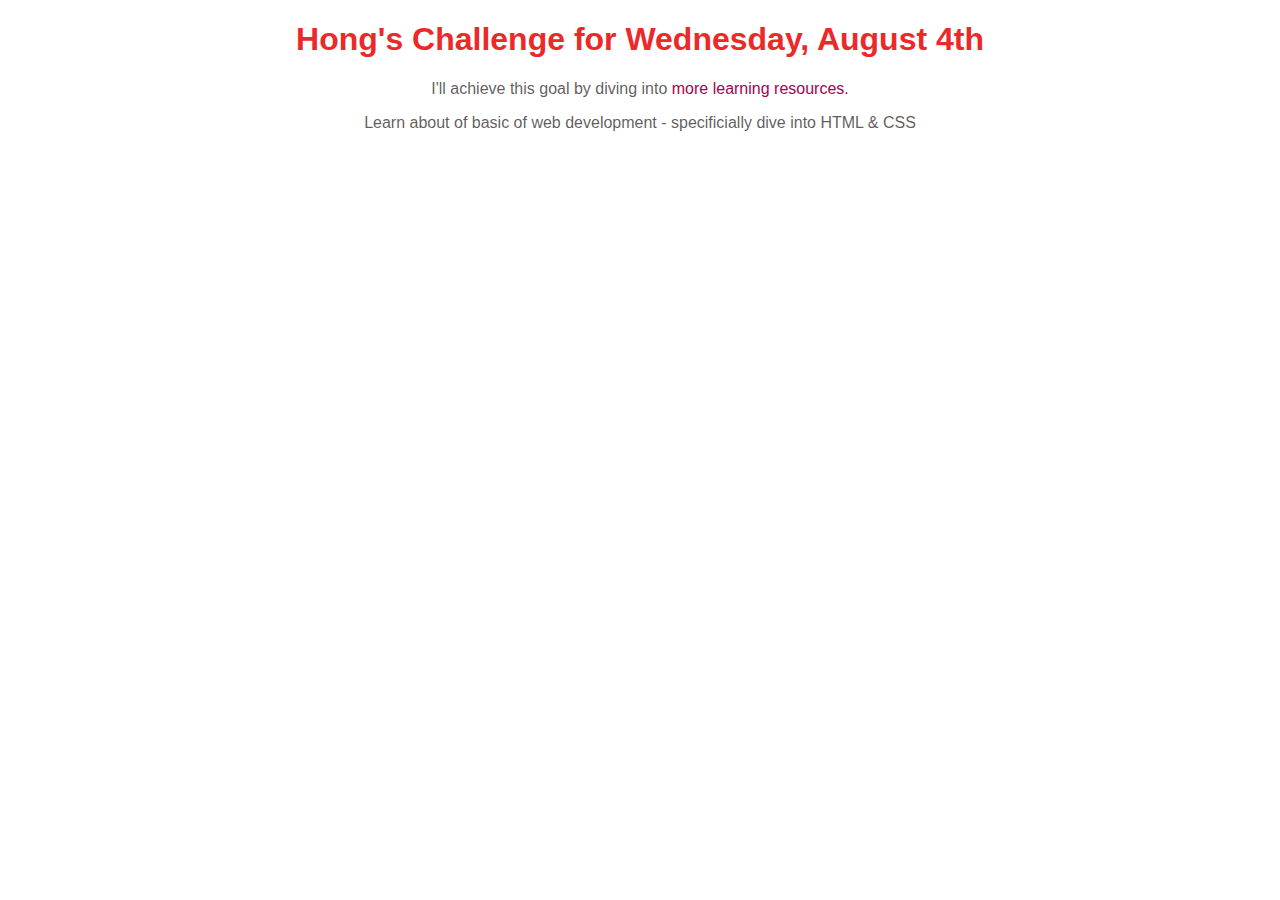
==== web/index.html @ 6be19866 "#1 add index.html" ====
<!DOCTYPE html>
<html>
  <head>
    <style>
      h1 {
        font-family: "Gill Sans", "Gill Sans MT", Calibri, "Trebuchet MS",
          sans-serif;
        text-align: center;
        color: rgb(236, 41, 41);
      }
      p {
        font-family: sans-serif;
        text-align: center;
        color: rgba(26, 17, 18, 0.705);
        background-color: ;
      }
      a {
        color: rgb(167, 1, 78);
        text-decoration: none;
      }
      a:hover {
        text-decoration: underline;
      }
    </style>
    <title>My Daily Challenge</title>
    <body>
      <h1>Hong's Challenge for Wednesday, August 4th</h1>
      <p>
        I'll achieve this goal by diving into
        <a href="https://www.google.com">more learning resources.</a>
      </p>
      <p>
        Learn about of basic of web development - specificially dive into HTML &
        CSS
      </p>
    </body>
  </head>
</html>
<style>
  a {
    color: rgb(167, 1, 78);
    text-decoration: none;
  }

  a:hover {
    text-decoration: underline;
  }
</style>
<!--
   font-family 정보 확인:
  https://developer.mozilla.org/ko/docs/Learn/CSS/CSS_layout/Introduction 
-->
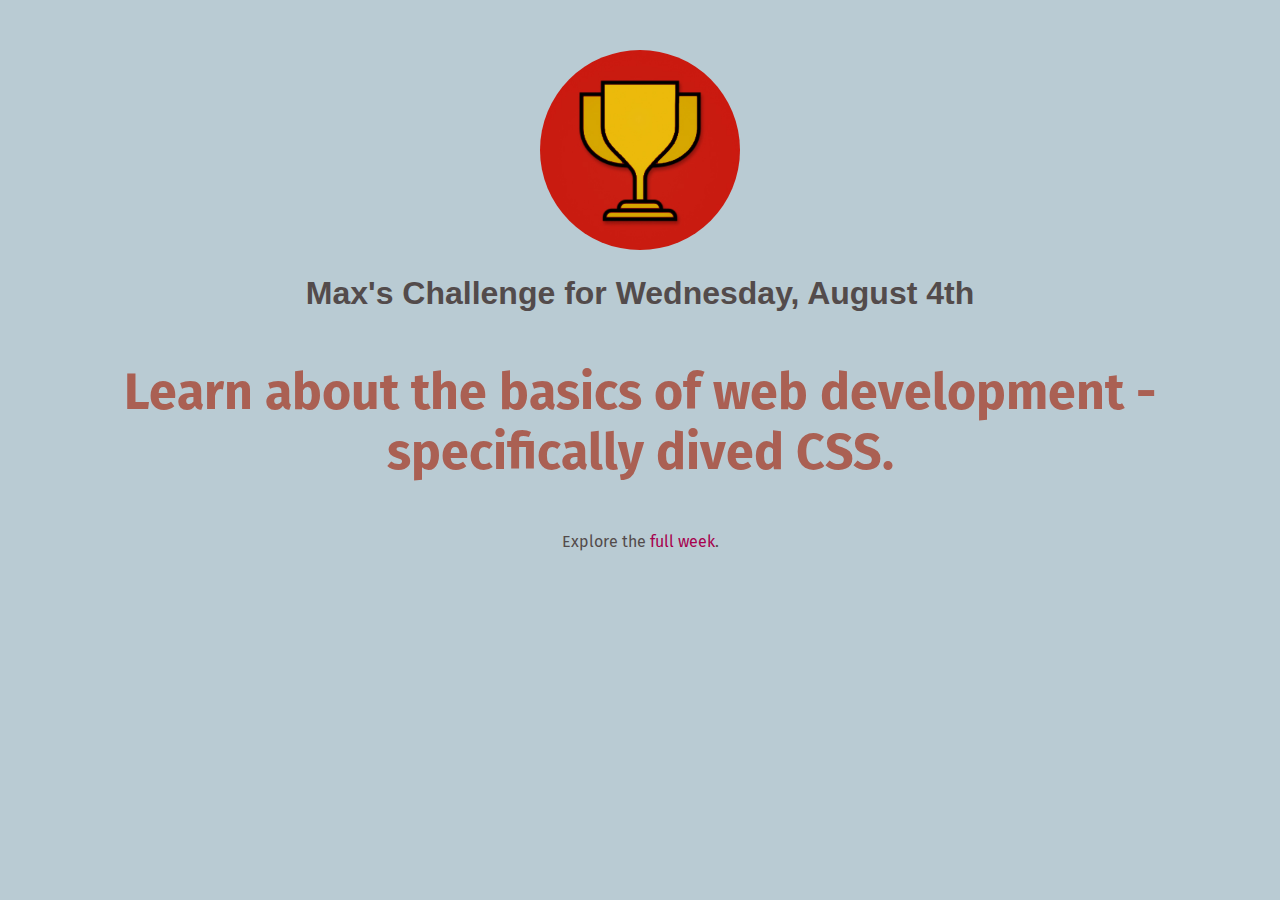
==== commit 194ef626: "#2 Add css and Modify index.html" ====
--- a/web/index.html
+++ b/web/index.html
@@ -1,52 +1,24 @@
 <!DOCTYPE html>
-<html>
+<html lang="en">
   <head>
-    <style>
-      h1 {
-        font-family: "Gill Sans", "Gill Sans MT", Calibri, "Trebuchet MS",
-          sans-serif;
-        text-align: center;
-        color: rgb(236, 41, 41);
-      }
-      p {
-        font-family: sans-serif;
-        text-align: center;
-        color: rgba(26, 17, 18, 0.705);
-        background-color: ;
-      }
-      a {
-        color: rgb(167, 1, 78);
-        text-decoration: none;
-      }
-      a:hover {
-        text-decoration: underline;
-      }
-    </style>
+    <link rel="preconnect" href="https://fonts.googleapis.com" />
+    <link rel="preconnect" href="https://fonts.gstatic.com" crossorigin />
+    <link
+      href="https://fonts.googleapis.com/css2?family=Fira+Sans:ital,wght@0,100;0,200;0,300;0,400;0,500;0,600;0,700;0,800;0,900;1,100;1,200;1,300;1,400;1,500;1,600;1,700;1,800;1,900&display=swap"
+      rel="stylesheet"
+    />
+    <link rel="stylesheet" href="my.css" />
     <title>My Daily Challenge</title>
-    <body>
-      <h1>Hong's Challenge for Wednesday, August 4th</h1>
-      <p>
-        I'll achieve this goal by diving into
-        <a href="https://www.google.com">more learning resources.</a>
-      </p>
-      <p>
-        Learn about of basic of web development - specificially dive into HTML &
-        CSS
-      </p>
-    </body>
   </head>
+  <body>
+    <img src="/challenges-trophy.jpg" alt="A trophy" />
+    <h1>Max's Challenge for Wednesday, August 4th</h1>
+    <p id="todays-challenge">
+      Learn about the basics of web development - specifically dived CSS.
+    </p>
+    <p>
+      Explore the 
+      <a href="https://www.google.com">full week</a>.
+    </p>
+  </body>
 </html>
-<style>
-  a {
-    color: rgb(167, 1, 78);
-    text-decoration: none;
-  }
-
-  a:hover {
-    text-decoration: underline;
-  }
-</style>
-<!--
-   font-family 정보 확인:
-  https://developer.mozilla.org/ko/docs/Learn/CSS/CSS_layout/Introduction 
--->
--- a/web/my.css
+++ b/web/my.css
@@ -0,0 +1,36 @@
+h1 {
+    font-family: 'Oswald', sans-serif;
+    color: rgb(83, 75, 75);
+}
+
+p {
+    font-family: 'Fira Sans', sans-serif;
+    color: rgb(83, 75, 75);
+}
+
+a {
+    color: rgb(167, 1, 78);
+    text-decoration: none;
+}
+
+a:hover {
+    text-decoration: underline;
+}
+
+#todays-challenge {
+    color: rgb(170, 96, 83);
+    font-weight: bold;
+    font-size: 50px;
+}
+
+img {
+    width: 200px;
+    height: 200px;
+    border-radius: 50%;
+}
+
+body {
+    text-align: center;
+    background-color: rgb(185, 203, 211);
+    margin: 50px;
+}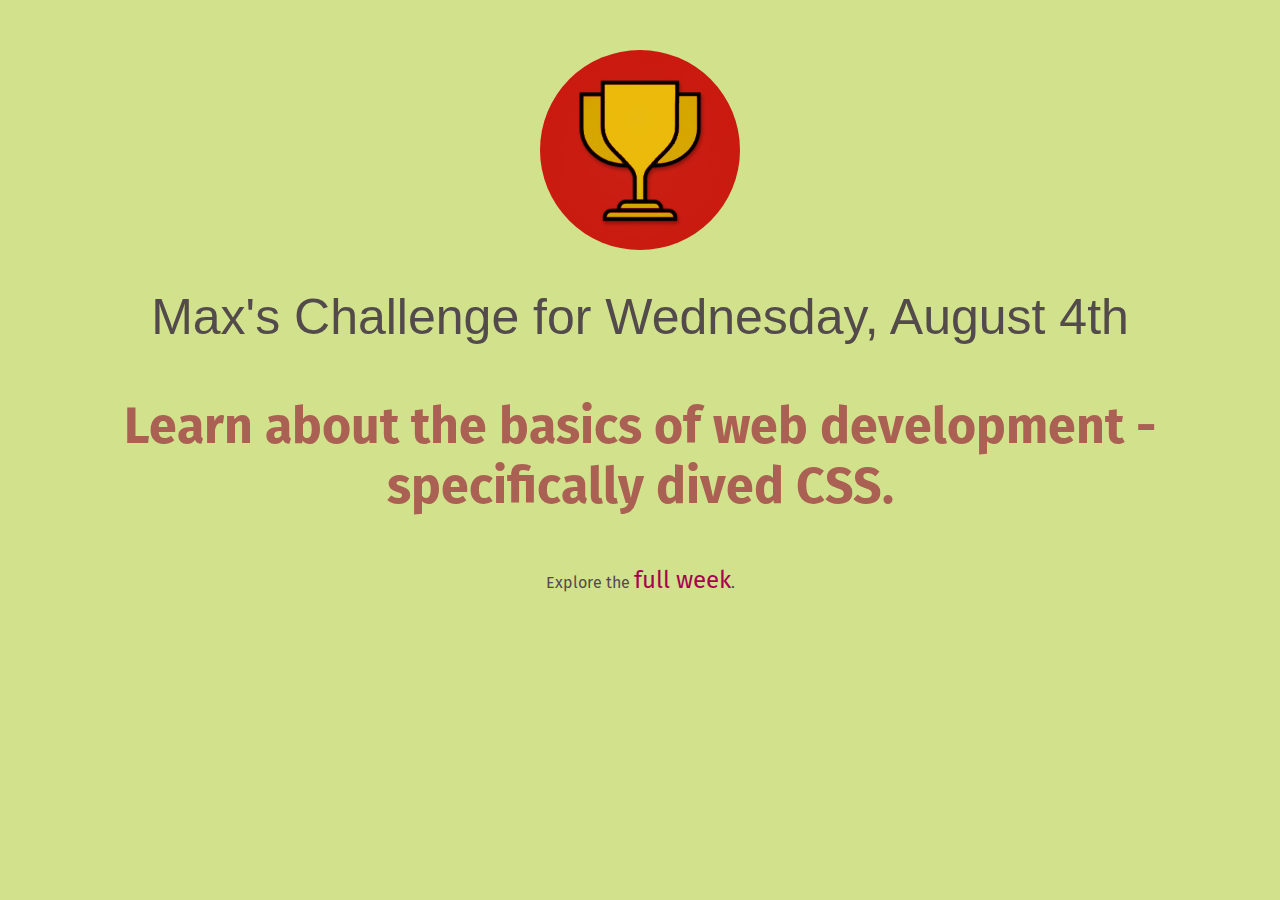
==== commit 80a3f0d6: "#4 Add Shared CSS" ====
--- a/web/index.html
+++ b/web/index.html
@@ -7,6 +7,7 @@
       href="https://fonts.googleapis.com/css2?family=Fira+Sans:ital,wght@0,100;0,200;0,300;0,400;0,500;0,600;0,700;0,800;0,900;1,100;1,200;1,300;1,400;1,500;1,600;1,700;1,800;1,900&display=swap"
       rel="stylesheet"
     />
+    <link rel="stylesheet" href="../shared.css" />
     <link rel="stylesheet" href="my.css" />
     <title>My Daily Challenge</title>
   </head>
@@ -17,8 +18,8 @@
       Learn about the basics of web development - specifically dived CSS.
     </p>
     <p>
-      Explore the 
-      <a href="https://www.google.com">full week</a>.
+      Explore the
+      <a href="../full-week.html">full week</a>.
     </p>
   </body>
 </html>
--- a/shared.css
+++ b/shared.css
@@ -0,0 +1,39 @@
+h1 {
+    text-align: center;
+    font-family: "Sixtyfour Convergence", sans-serif;
+    font-size: 50px;
+    font-weight: 400;
+}
+
+p {
+    text-align: center;
+    
+}
+
+a {
+    text-decoration: none;
+    color: red;
+    font-size: x-large;
+}
+
+a:hover {
+    text-decoration: underline;
+}
+
+body {
+    text-align: center;
+    background-color: rgb(210, 226, 140);
+    color: rgb(83, 75, 75);
+    font-family: 'Fira Sans', sans-serif;}
+
+img {
+    width: 400px;
+    border-radius: 50%;
+    height: 200px;
+}
+
+span {
+    font-family: 'Courier New', Courier, monospace;
+    font-weight: bold;
+    color: rgb(101, 105, 158);
+}--- a/web/my.css
+++ b/web/my.css
@@ -1,21 +1,8 @@
-h1 {
-    font-family: 'Oswald', sans-serif;
-    color: rgb(83, 75, 75);
-}
-
-p {
-    font-family: 'Fira Sans', sans-serif;
-    color: rgb(83, 75, 75);
-}
-
 a {
     color: rgb(167, 1, 78);
     text-decoration: none;
 }
 
-a:hover {
-    text-decoration: underline;
-}
 
 #todays-challenge {
     color: rgb(170, 96, 83);
@@ -30,7 +17,5 @@
 }
 
 body {
-    text-align: center;
-    background-color: rgb(185, 203, 211);
     margin: 50px;
 }